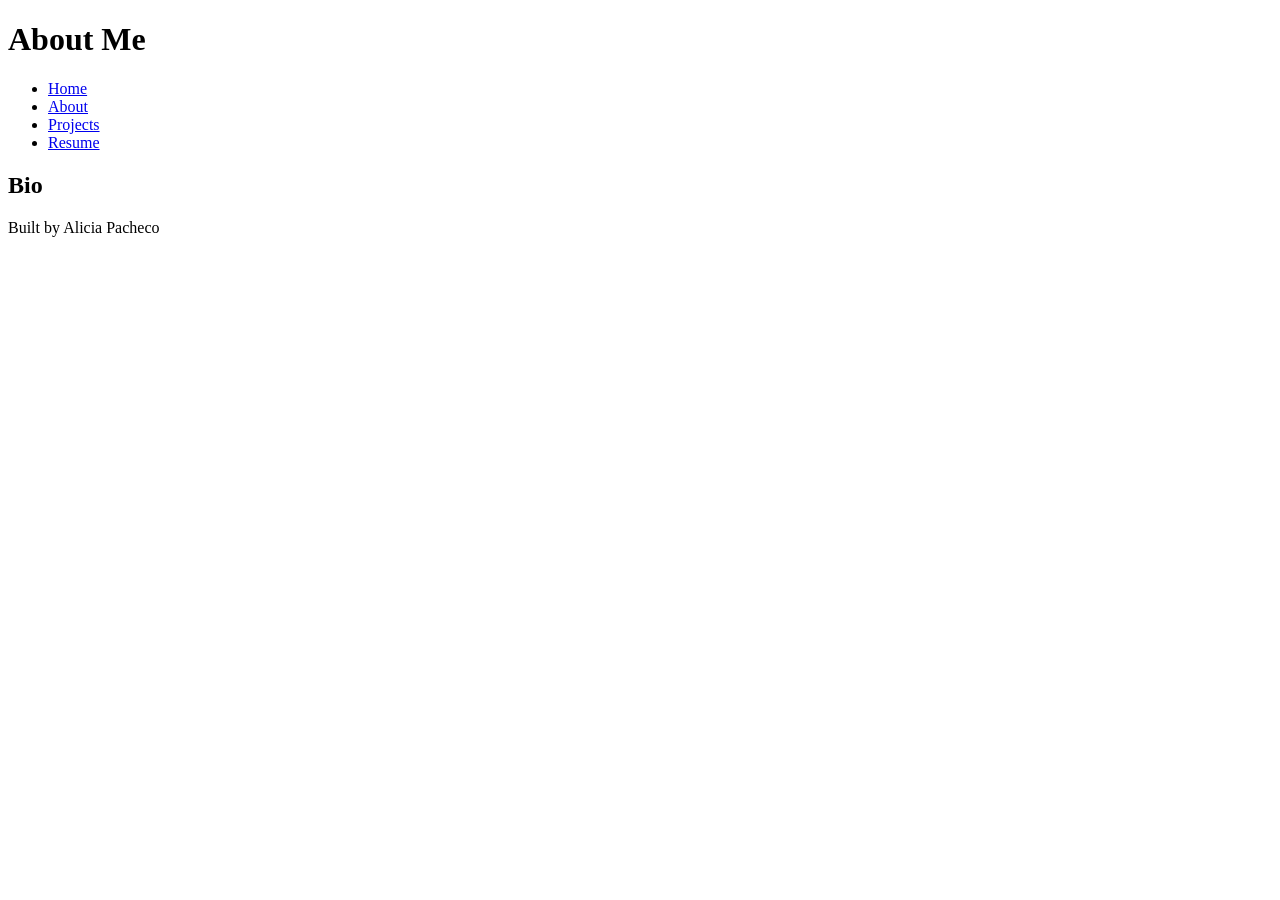
==== about.html @ 2ada5185 "html basics all the content necessary for the code-along" ====
<!DOCTYPE html>
<html lang="en">
<head>
    <meta charset="UTF-8">
    <meta name="viewport" content="width=device-width, initial-scale=1.0">
    <title>About Me</title>
</head>
<body>
    <header>
        <h1>About Me</h1>
    </header>
    <nav>
        <ul>
            <li><a href="index.html">Home</a></li>
            <li><a href="about.html">About</a></li>
            <li><a href="projects.html">Projects</a></li>
            <li><a href="resume.html">Resume</a></li>
        </ul>
    </nav>
    <main>
        <h2>Bio</h2>
    </main>
    <footer>
        <p>Built by Alicia Pacheco</p>
    </footer>
</body>
</html>
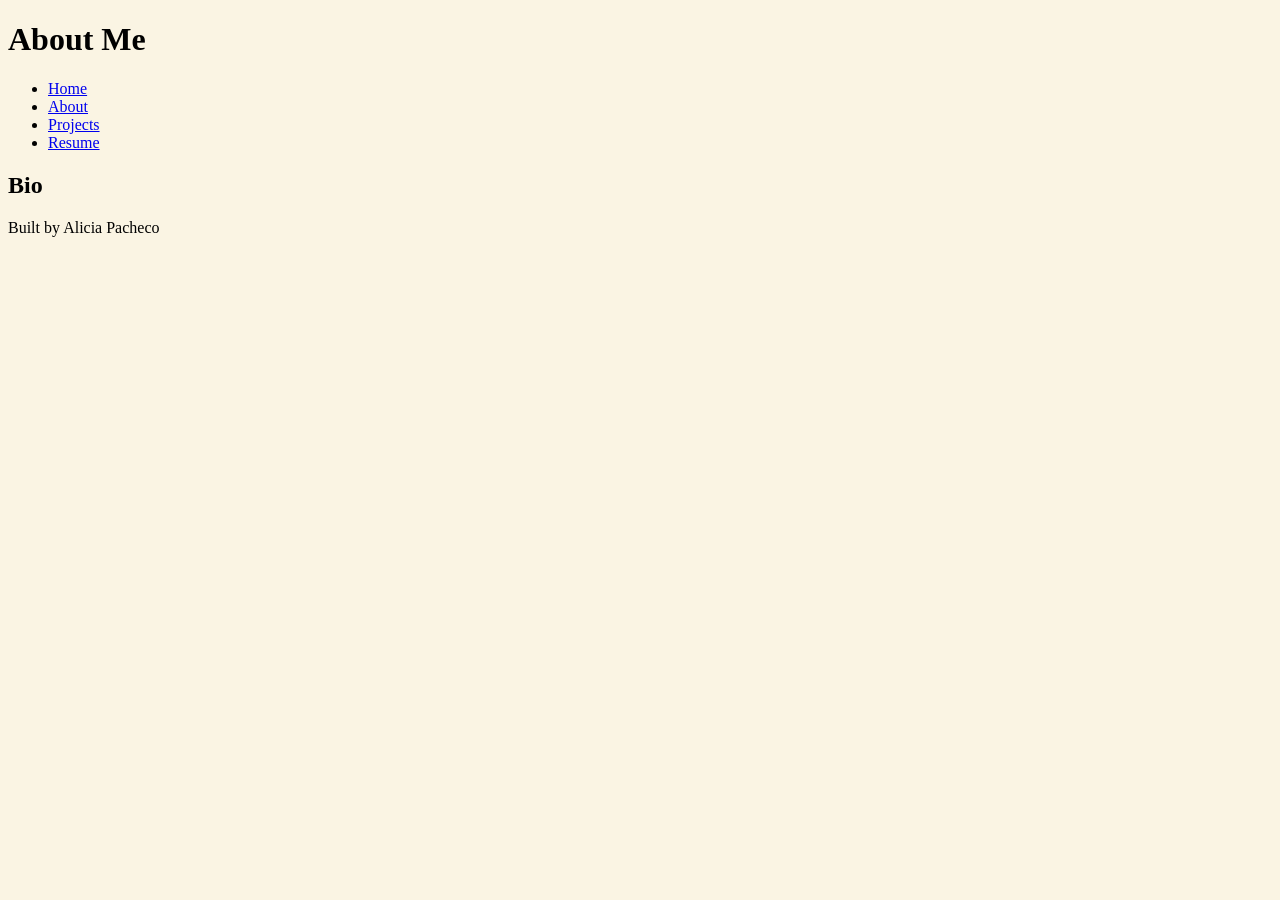
==== commit def634b6: "Styles Linked styles.css to all pages to prepare for look of pages" ====
--- a/about.html
+++ b/about.html
@@ -3,6 +3,7 @@
 <head>
     <meta charset="UTF-8">
     <meta name="viewport" content="width=device-width, initial-scale=1.0">
+    <link rel="stylesheet" href="styles.css">
     <title>About Me</title>
 </head>
 <body>
--- a/styles.css
+++ b/styles.css
@@ -0,0 +1,13 @@
+/* CSS by Alicia Pacheco */
+/* Color palette 
+cream = #FAF4E3
+sage green= #A5A68F
+dusty rose= #D9B2A9
+neutral pink= #F2DBD5
+offwhite= #F4EEED
+*/
+
+/* GLOBAL (base) MOBILE FIRST */
+body {
+    background-color: #FAF4E3;
+}
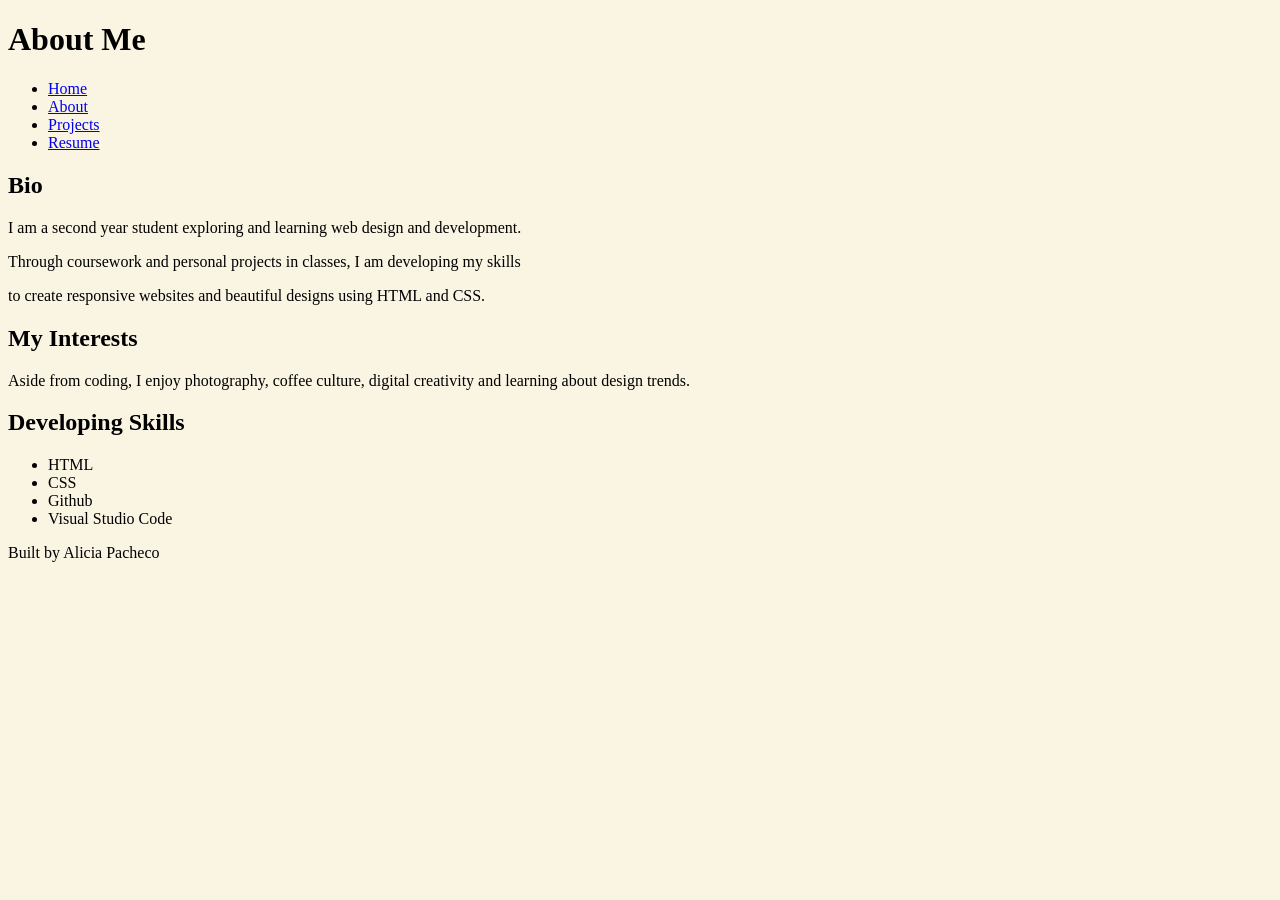
==== commit daaf0281: "about me" ====
--- a/about.html
+++ b/about.html
@@ -19,7 +19,25 @@
         </ul>
     </nav>
     <main>
-        <h2>Bio</h2>
+        <section>
+            <h2>Bio</h2>
+            <p>I am a second year student exploring and learning web design and development.</p>
+            <p>Through coursework and personal projects in classes, I am developing my skills</p>
+            <p>to create responsive websites and beautiful designs using HTML and CSS.</p>
+        </section>
+        <section>
+            <h2>My Interests</h2>
+            <p>Aside from coding, I enjoy photography, coffee culture, digital creativity and learning about design trends.</p>
+        </section>
+        <section>
+            <h2>Developing Skills</h2>
+            <ul>
+                <li>HTML</li>
+                <li>CSS</li>
+                <li>Github</li>
+                <li>Visual Studio Code</li>
+            </ul>
+        </section>
     </main>
     <footer>
         <p>Built by Alicia Pacheco</p>
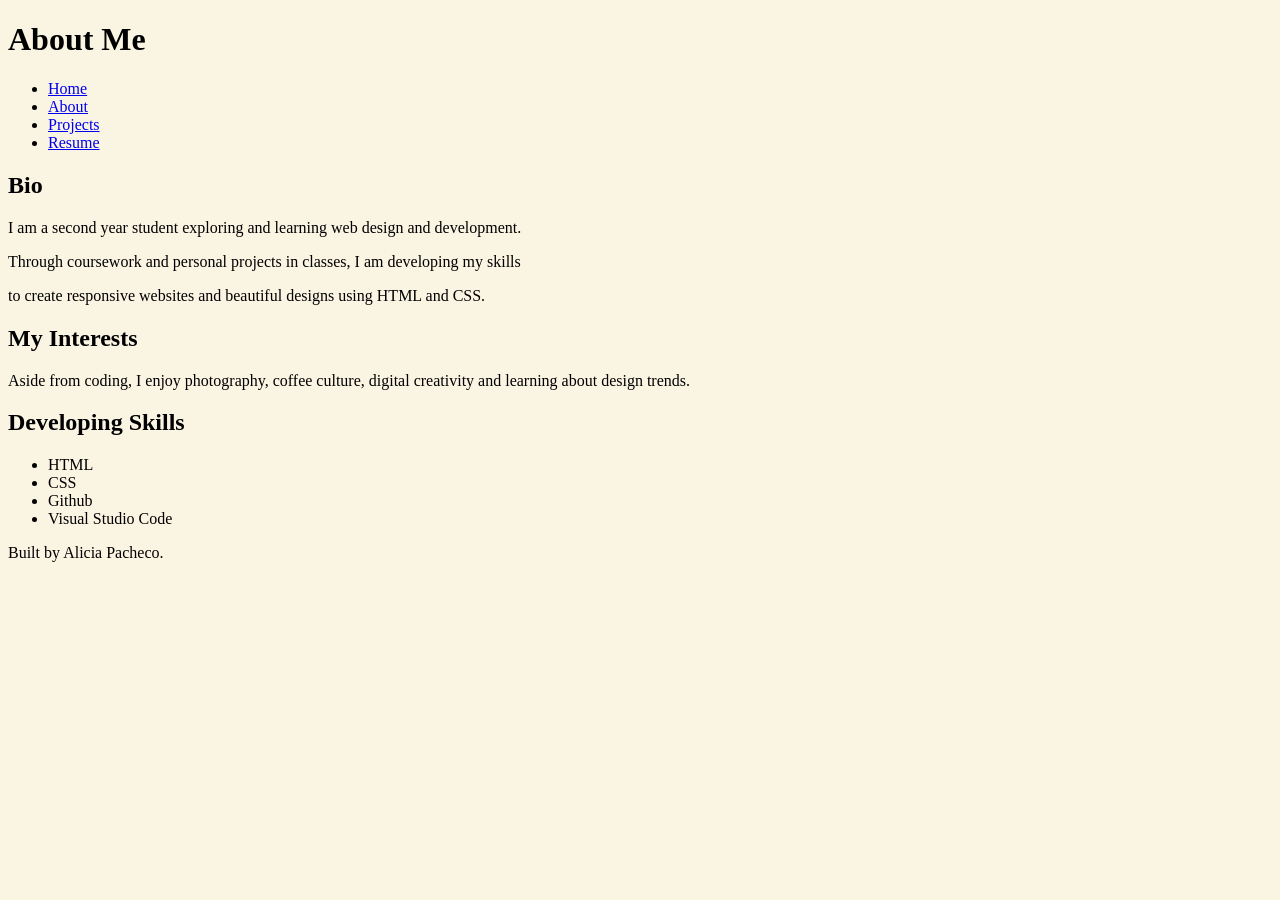
==== commit 96a4d20e: "Projects Added links and images to past projects" ====
--- a/about.html
+++ b/about.html
@@ -40,7 +40,7 @@
         </section>
     </main>
     <footer>
-        <p>Built by Alicia Pacheco</p>
+        <p>Built by Alicia Pacheco.</p>
     </footer>
 </body>
 </html>
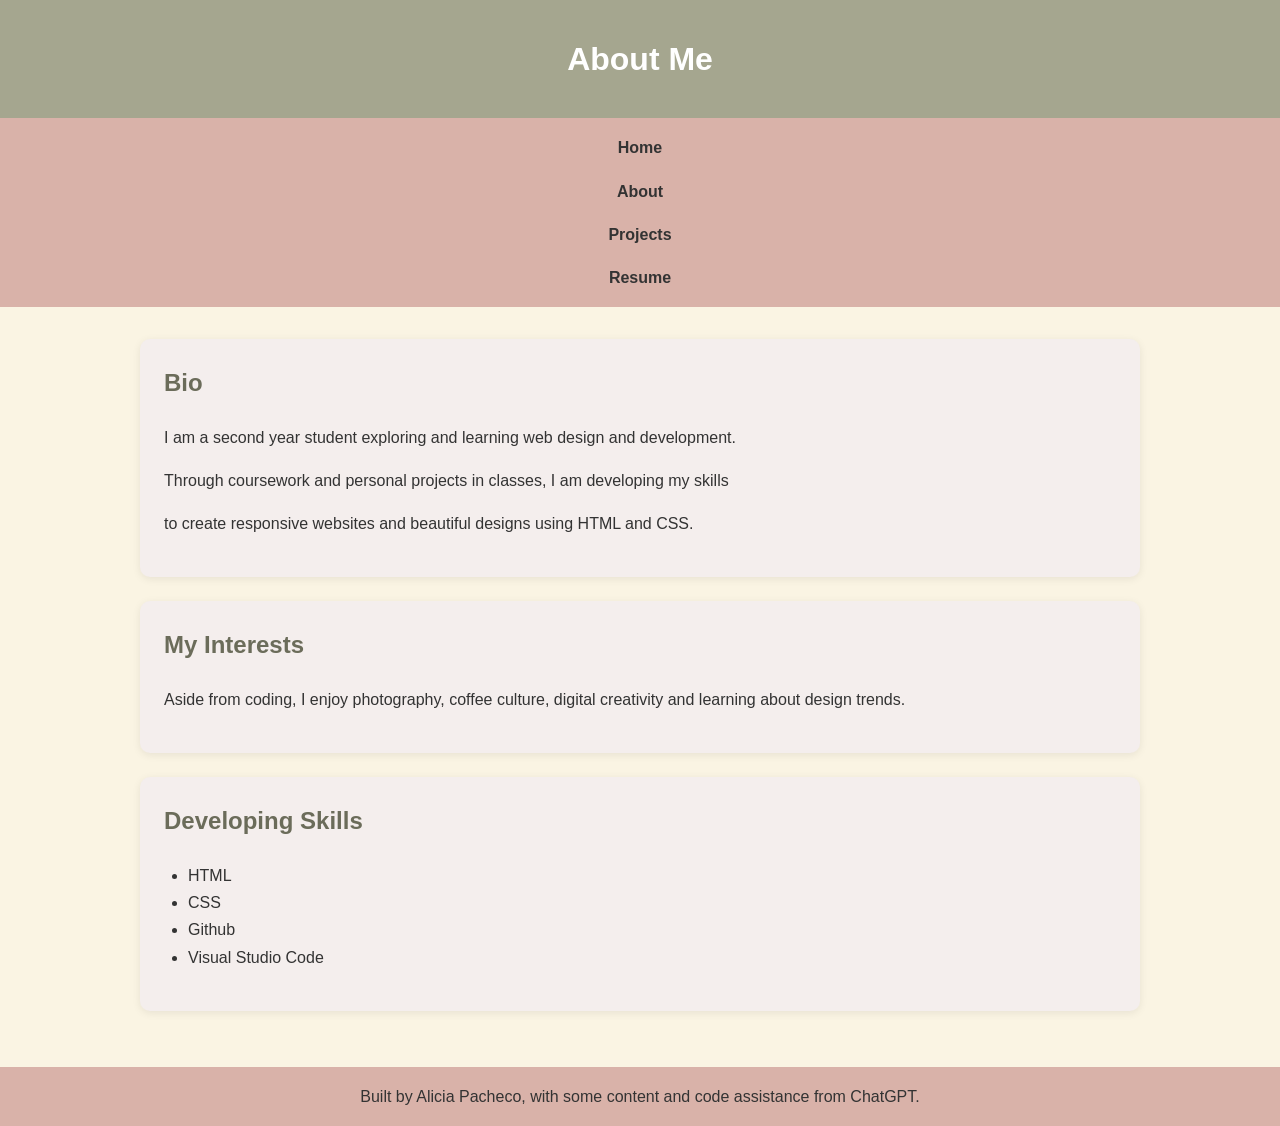
==== commit dbca3230: "image fix fixed images not showing up with the help of chatgpt" ====
--- a/about.html
+++ b/about.html
@@ -40,7 +40,7 @@
         </section>
     </main>
     <footer>
-        <p>Built by Alicia Pacheco.</p>
+        <p>Built by Alicia Pacheco, with some content and code assistance from ChatGPT.</p>
     </footer>
 </body>
 </html>
--- a/styles.css
+++ b/styles.css
@@ -10,4 +10,142 @@
 /* GLOBAL (base) MOBILE FIRST */
 body {
     background-color: #FAF4E3;
+    color: #333;
+    font-family: Arial, Helvetica, sans-serif;
+    line-height: 1.7;
+    margin: 0;
+}
+
+@media (min-width: 817px) {
+    nav ul {
+        flex-direction: row;
+        justify-content: center;
+    }
+}
+
+/* Header */
+
+header {
+    background-color: #A5A68F;
+    color: white;
+    text-align: center;
+    padding: 2rem 1rem;
+}
+header h1 {
+    margin: 0;
+}
+
+/* Navigation */
+
+nav {
+    background-color: #D9B2A9;
+}
+
+nav ul {
+    list-style: none;
+    margin: 0;
+    padding: 1rem;
+    display: flex;
+    flex-direction: column;
+    align-items: center;
+    gap: 1rem;
+}
+
+nav a {
+    text-decoration: none;
+    color: #333;
+    font-weight: bold;
+    transition: color 0.3s;
+}
+
+nav a:hover {
+    color: white;
+}
+
+main {
+    max-width: 1000px;
+    margin: 0 auto;
+    padding: 2rem 1rem;
+}
+
+section {
+    background-color: #F4EEED;
+    padding: 1.5rem;
+    margin-bottom: 1.5rem;
+    border-radius: 10px;
+    box-shadow: 0 2px 8px rgba(0, 0, 0, 0.08);
+}
+
+h2 {
+    margin-top: 0;
+    color:#6b6c5a;
+}
+
+/* Lists */
+
+ul {
+    padding-left: 1.5rem;
+}
+
+/* Links */
+
+a {
+    color: #8b5e57;
+    font-weight: bold;
+}
+
+a:hover {
+    color: #a5a68f
+}
+
+/* Project */
+
+.project-card {
+    border-left: 6px solid #A5A68F
+}
+
+.project-card a {
+    display: inline-block;
+    margin-top: .75rem;
+    background-color: #D9B2A9;
+    color:#333;
+    text-decoration: none;
+    padding: 0.6rem 1rem;
+    border-radius: 5px;
+}
+
+.project-card a:hover {
+    background-color: #a5a68f;
+    color: white;
+}
+
+/* Images */
+
+img {
+    max-width: 100%;
+    height: auto;
+    border-radius: 8px;
+}
+
+section img {
+    margin-top: 1rem;
+    margin-bottom: 1rem;
+}
+
+/* Footer */
+
+footer {
+    background-color: #d9b2a9;
+    text-align: center;
+    padding: 1rem;
+}
+
+footer p {
+    margin: 0;
+}
+
+section img {
+    width: 45%;
+    display: inline-block;
+    vertical-align: top;
 }
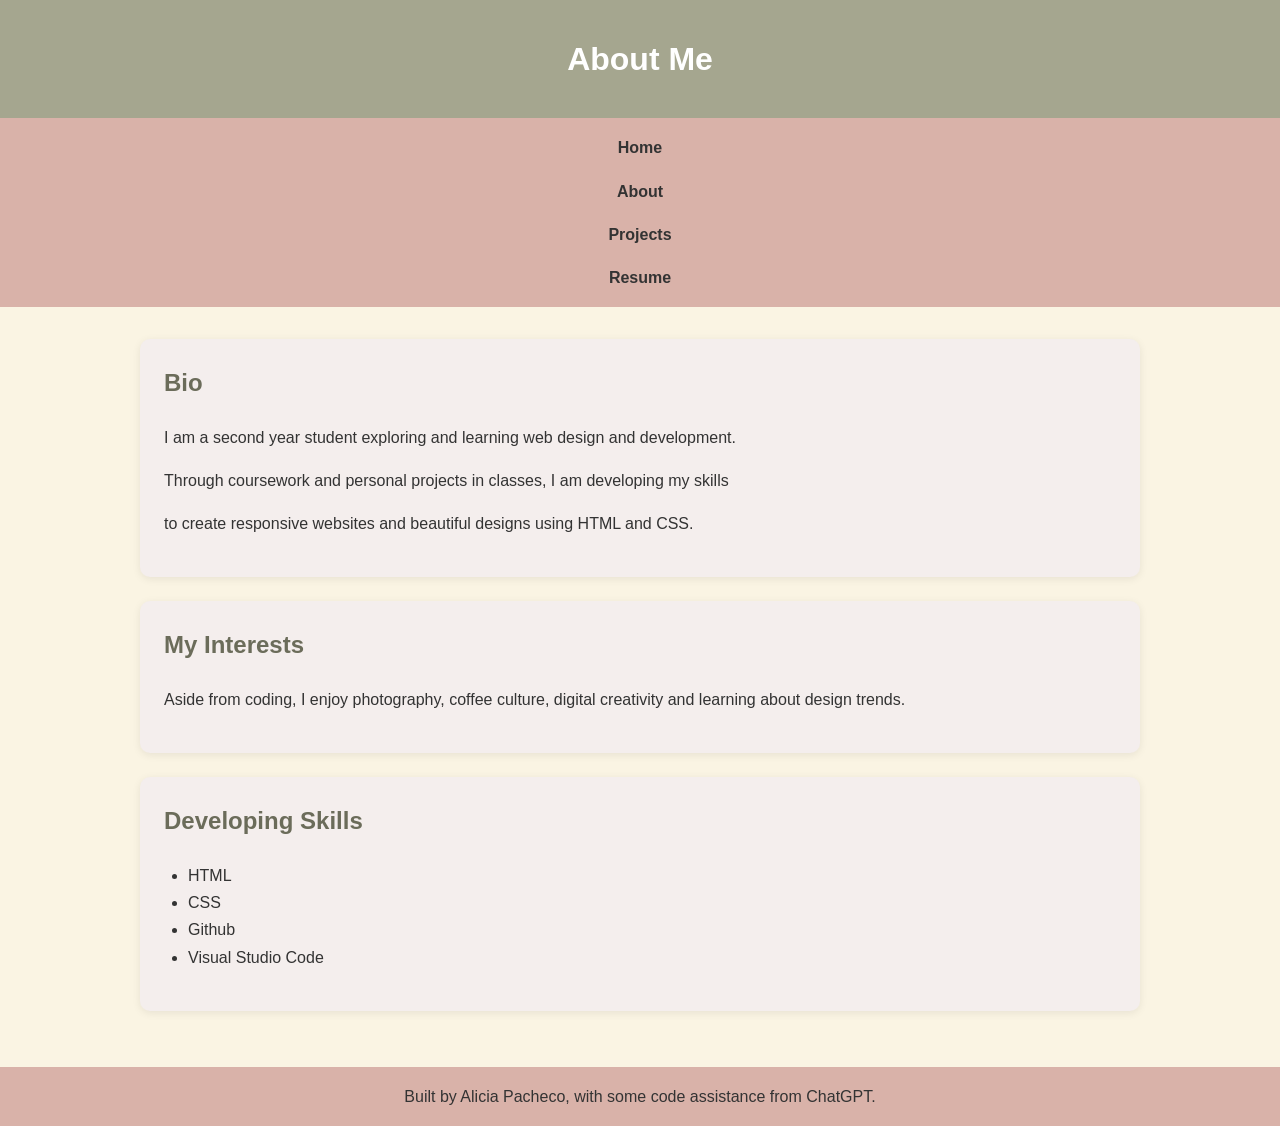
==== commit cb52d3e5: "Add image gap" ====
--- a/about.html
+++ b/about.html
@@ -40,7 +40,7 @@
         </section>
     </main>
     <footer>
-        <p>Built by Alicia Pacheco, with some content and code assistance from ChatGPT.</p>
+        <p>Built by Alicia Pacheco, with some code assistance from ChatGPT.</p>
     </footer>
 </body>
 </html>
--- a/styles.css
+++ b/styles.css
@@ -5,6 +5,9 @@
 dusty rose= #D9B2A9
 neutral pink= #F2DBD5
 offwhite= #F4EEED
+mauve rose= #8b5e57
+slate gray= #333
+white
 */
 
 /* GLOBAL (base) MOBILE FIRST */
@@ -132,6 +135,10 @@
     margin-bottom: 1rem;
 }
 
+.image-container {
+    display: flex;
+    gap: 10px;
+}
 /* Footer */
 
 footer {
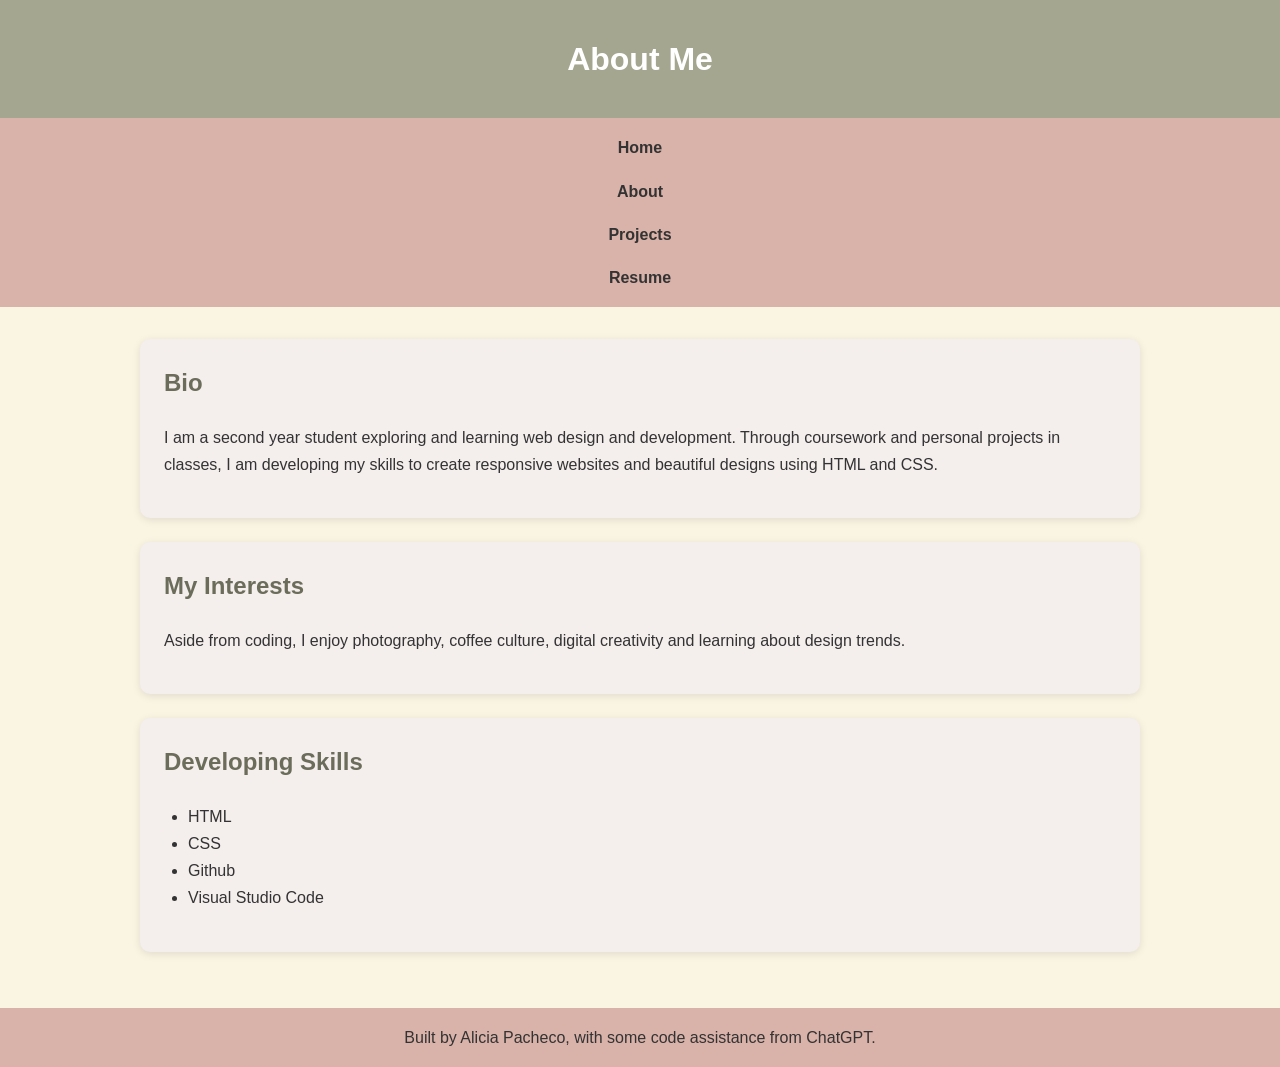
==== commit 251d8514: "Paragraph spacing Awkward spacing on mobile view" ====
--- a/about.html
+++ b/about.html
@@ -21,9 +21,10 @@
     <main>
         <section>
             <h2>Bio</h2>
-            <p>I am a second year student exploring and learning web design and development.</p>
-            <p>Through coursework and personal projects in classes, I am developing my skills</p>
-            <p>to create responsive websites and beautiful designs using HTML and CSS.</p>
+            <p>I am a second year student exploring and learning web design and development. 
+                Through coursework and personal projects in classes, I am developing my skills to 
+                create responsive websites and beautiful designs using HTML and CSS.
+            </p>
         </section>
         <section>
             <h2>My Interests</h2>
--- a/styles.css
+++ b/styles.css
@@ -76,7 +76,7 @@
     padding: 1.5rem;
     margin-bottom: 1.5rem;
     border-radius: 10px;
-    box-shadow: 0 2px 8px rgba(0, 0, 0, 0.08);
+    box-shadow: 0 2px 8px rgba(0, 0, 0, 0.10);
 }
 
 h2 {
@@ -137,7 +137,7 @@
 
 .image-container {
     display: flex;
-    gap: 10px;
+    gap: 30px;
 }
 /* Footer */
 
